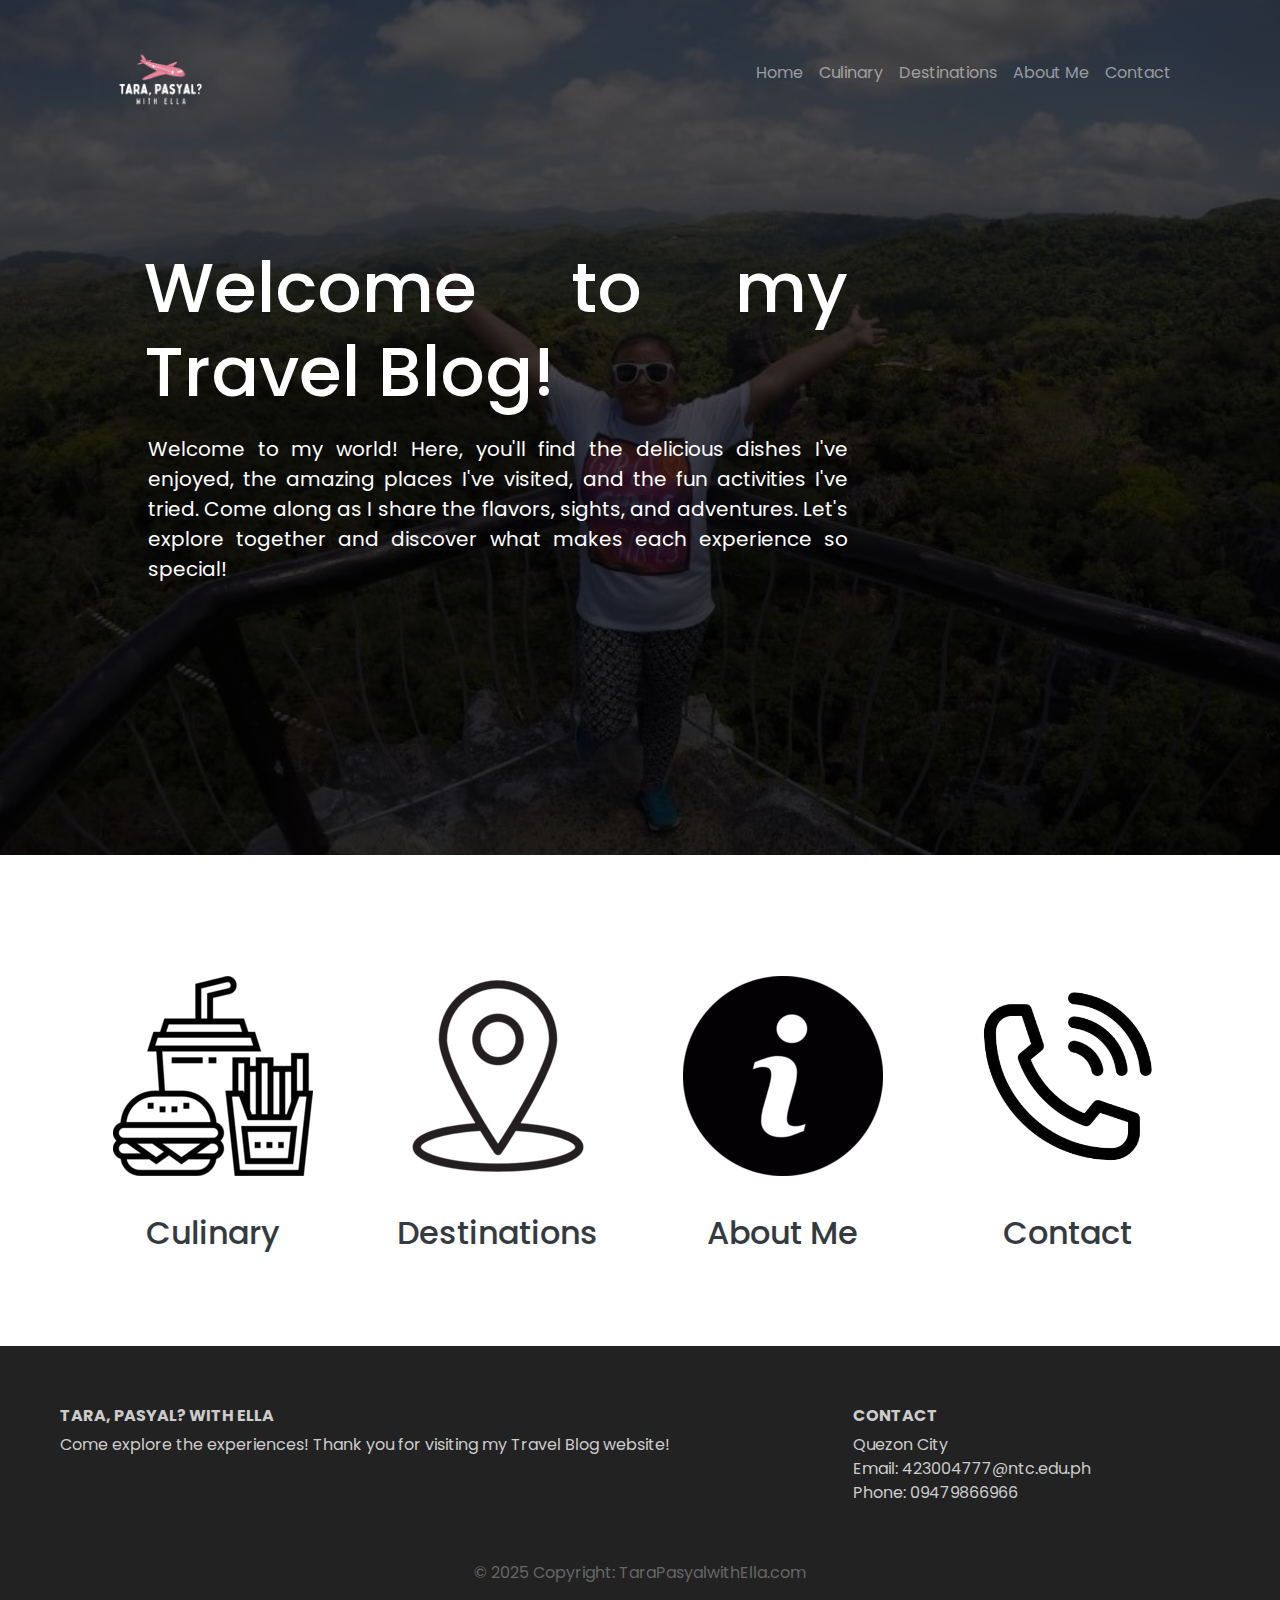
==== index.html @ a1c51191 "Update and rename homepage.html to index.html" ====
<!doctype html>
<html lang="en">
  <head>
    <!-- Required meta tags -->
    <meta charset="utf-8">
    <meta name="viewport" content="width=device-width, initial-scale=1, shrink-to-fit=no">

    <!-- Bootstrap CSS -->
    <link rel="stylesheet" href="https://cdn.jsdelivr.net/npm/bootstrap@4.3.1/dist/css/bootstrap.min.css" integrity="sha384-ggOyR0iXCbMQv3Xipma34MD+dH/1fQ784/j6cY/iJTQUOhcWr7x9JvoRxT2MZw1T" crossorigin="anonymous">
    <link rel="stylesheet" href="style.css">

    <title>Tara, Pasyal?</title>
  </head>
  <body>
    <section class="header">
        <div class="container">

            <nav class="navbar navbar-expand-lg navbar-dark justify-content-between">
                <a class="navbar-brand d-flex align-items-center" href="homepage.html">
                    <img class="img-fluid" src="Images/logo.png" alt="logo" style="height: 120px; margin-right: 10px;">
                  </a>                
                  <button class="navbar-toggler" type="button" data-toggle="collapse" data-target="#navbarSupportedContent" aria-controls="navbarSupportedContent" aria-expanded="false" aria-label="Toggle navigation">
                  <span class="navbar-toggler-icon"></span>
                </button>
              
                <div class="collapse navbar-collapse" id="navbarSupportedContent">
                    <ul class="navbar-nav ml-auto my-2 my-lg-0 navbar-nav-scroll" style="--bs-scroll-height: 100px;">
                        <li class="nav-item">
                            <a class="nav-link" href="homepage.html" onMouseOver="this.style.color= 'pink'" onMouseOut="this.style.color='white'">Home</a>
                          </li>
                    <li class="nav-item">
                      <a class="nav-link" href="culinary.html" onMouseOver="this.style.color= 'pink'" onMouseOut="this.style.color='white'">Culinary</a>
                    </li>
                    <li class="nav-item">
                        <a class="nav-link" href="destinations.html" onMouseOver="this.style.color= 'pink'" onMouseOut="this.style.color='white'">Destinations</a>
                      </li>
                      <li class="nav-item">
                        <a class="nav-link" href="about.html" onMouseOver="this.style.color= 'pink'" onMouseOut="this.style.color='white'">About Me</a>
                      </li>
                      <li class="nav-item">
                        <a class="nav-link" href="contact.html" onMouseOver="this.style.color= 'pink'" onMouseOut="this.style.color='white'">Contact</a>
                      </li>
                  </ul>
                </div>
            </div>
              </nav>
            <!--navbar ends here -->


 <!-- Wrap all content inside this div -->
 <div class="main-content">
    
    <!-- Middle Section -->
<div class="middle text-center text-lg-start px-3">
    <h1 class="text-white fw-bold">Welcome to my Travel Blog!</h1>
    <p class="text-white">
        Welcome to my world! Here, you'll find the delicious dishes I've enjoyed, the amazing places I've visited, 
        and the fun activities I've tried. Come along as I share the flavors, sights, and adventures. Let's explore 
        together and discover what makes each experience so special!
    </p>
</div>

<!-- Images Section -->
<section id="effects">
    <div class="container">
        <div class="row justify-content-center gy-4">
            <div class="col-lg-3 col-md-6 col-sm-12">
                <div class="text-center">
                    <a href="culinary.html" class="text-decoration-none text-dark">
                        <div class="card-img">
                            <img class="img-fluid rounded" src="Images/food.png" alt="Culinary">
                        </div>
                        <div class="body">
                            <h2 class="fs-4 mt-2">Culinary</h2>
                        </div>
                    </a>
                </div>
            </div>

            <div class="col-lg-3 col-md-6 col-sm-12">
                <div class="text-center">
                    <a href="destinations.html" class="text-decoration-none text-dark">
                        <div class="card-img">
                            <img class="img-fluid rounded" src="Images/places.png" alt="Destinations">
                        </div>
                        <div class="body">
                            <h2 class="fs-4 mt-2">Destinations</h2>
                        </div>
                    </a>
                </div>
            </div>

            <div class="col-lg-3 col-md-6 col-sm-12">
                <div class="text-center">
                    <a href="about.html" class="text-decoration-none text-dark">
                        <div class="card-img">
                            <img class="img-fluid rounded" src="Images/about.png" alt="About">
                        </div>
                        <div class="body">
                            <h2 class="fs-4 mt-2">About Me</h2>
                        </div>
                    </a>
                </div>
            </div>

            <div class="col-lg-3 col-md-6 col-sm-12">
                <div class="text-center">
                    <a href="contact.html" class="text-decoration-none text-dark">
                        <div class="card-img">
                            <img class="img-fluid rounded" src="Images/contact.png" alt="Contact" height="200" width="200">
                        </div>
                        <div class="body">
                            <h2 class="fs-4 mt-2">Contact</h2>
                        </div>
                    </a>
                </div>
            </div>
        </div>
    </div>
</section>


    <!-- Footer -->
<footer class="page-footer">
    <div class="container-fluid">
        <div class="row">
            <div class="col-lg-8 col-md-8 col-sm-12">
                <h6 class="text-uppercase font-weight-bold">Tara, Pasyal? with Ella</h6>
                <p>Come explore the experiences! Thank you for visiting my Travel Blog website!</p>
            </div>
            <div class="col-lg-4 col-md-4 col-sm-12">
                <h6 class="text-uppercase font-weight-bold">Contact</h6>
                <p>Quezon City<br/>
                Email: 423004777@ntc.edu.ph<br/>
                Phone: 09479866966</p>
            </div>
        </div>
        <div class="footer-copyright text-center">© 2025 Copyright: TaraPasyalwithElla.com</div>
    </div>
</footer>

    
    <!-- jQuery first, then Popper.js, then Bootstrap JS -->
    <script src="https://code.jquery.com/jquery-3.3.1.slim.min.js" integrity="sha384-q8i/X+965DzO0rT7abK41JStQIAqVgRVzpbzo5smXKp4YfRvH+8abtTE1Pi6jizo" crossorigin="anonymous"></script>
    <script src="https://cdn.jsdelivr.net/npm/bootstrap@4.3.1/dist/js/bootstrap.min.js" integrity="sha384-JjSmVgyd0p3pXB1rRibZUAYoIIy6OrQ6VrjIEaFf/nJGzIxFDsf4x0xIM+B07jRM" crossorigin="anonymous"></script>
  </body>
</html>
---- style.css ----
@import url('https://fonts.googleapis.com/css2?family=Poppins:ital@1&display=swap');
*{
    margin: 0px;
    padding: 0px;
    box-sizing: border-box;
    font-family: 'Poppins', sans-serif;
}

/* Adding the background img for header */
.header{
    background-image: linear-gradient(rgba(0, 0, 0, 0.7), rgba(0, 0, 0, 0.7)),
    url("Images/2.jpg");
    width: 100%;
    height: 95vh;
    background-position: center;
    background-size: cover;  
}

#effects {
  padding-top: 90px;  /* Adds spacing above and below */
  text-align: center;
  height: 30rem;
}

/* For homepage welcome */
.middle h1 {
  text-align: justify; /* Justifies paragraph */
  max-width: 800px; /* Restricts width for better readability */
  margin: 0 auto; /* Centers text block */
  padding-left: 6rem;
}

.middle p {
  text-align: justify; /* Justifies paragraph */
  max-width: 800px; /* Restricts width for better readability */
  margin: 0 auto; /* Centers text block */
}

/* For food, activities, etc */
.header1 {
  background-color: #222;
  width: 100%;
  height: 7vh;
  background-position: center;
  background-size: cover; 
}

/* Container styling */
.card-container {
  display: flex;
  flex-wrap: wrap;
  justify-content: center; 
}

/* Card body styling */
.card-body {
    padding: 20px;
}

.card-title {
    font-size: 1.5rem;
    margin-bottom: 10px;
}

.card-text {
    font-size: 1rem;
    color: #555;
}

.card {
  margin: 10px; 
  margin-top: 30px;
  margin-bottom: 30px;
  box-shadow: 0 4px 8px rgba(0, 0, 0, 0.1); 
  border-radius: 10px; 
  transition: transform 0.2s; 
}

.card:hover {
  transform: scale(1.05); 
}
.card-img-top {
  border-top-left-radius: 10px;
  border-top-right-radius: 10px;
  height: 300px; 
  object-fit: cover; 
}

.description1 {
  padding: 90px 0; 
  text-align: center;
  font-size: 18px;
  background-color: #222;
}


/* Adjusting the position of text */
.middle {
    display: flex;
    justify-content: start;
    align-items: center;
    height: 80vh;
    width: 70%;
    flex-direction: column;
    gap: 20px;
    padding: 10vh 5vw;
  }

/* Homepage part description */

.card-img img {
  transition: transform 0.3s ease-in-out;
}

.card-img img:hover {
  transform: scale(1.05);
}


 /* For about page only */
  .middle1 {
    display: flex;
    justify-content: start;
    align-items: center;
    height: 80vh;
    width: 70%;
    flex-direction: column;
    gap: 20px;
    padding: 2.5rem;
  }
  .middle1 h1 {
    padding-top: 20px;
    padding-left: 300px;
    font-size: 90px;
  }

  .middle1 p {
    font-size: 30px;
    display: flex;
    width: 1500px;
    padding-left: 400px;
    color: #ccc;
  }
   /* For about page only end*/
  /* For food, activities, etc, end */ 

  /* Changing font size of text in the middle */
  .middle h1 {
    padding-top: 10px;
    font-size: 70px;
    display: flex;
  }
 
  .middle p {
    font-size: 20px;
    display: flex;
    width: 900px;
    padding-left: 100px;
    color: #ccc;
  }

  /* Description section */
.description {
    padding: 50px 0; 
    text-align: center;
}

.description p {
    font-size: 35px;
    color: #666;
    line-height: 1.6;
    text-align: center;
    padding-left: 70px;
}

/* About Me */
.aboutMe .title {
  font-size: 35px;
  padding-top: 50px;
  letter-spacing: 5px;
}

.headerab {
  background-image: linear-gradient(rgba(0, 0, 0, 0.7), rgba(0, 0, 0, 0.7)),
  url("Images/1.jpg");
  width: 100%;
  height: 95vh;
  background-position: center;
  background-size: cover;  
}

.headercon {
  background-image: linear-gradient(rgba(0, 0, 0, 0.7), rgba(0, 0, 0, 0.7)),
  url("Images/3.jpg");
  width: 100%;
  height: 95vh;
  background-position: center;
  background-size: cover;  
}

.aboutMe .description2 {
  font-size: 20px;
  padding-top: 20px;
  text-align: left;
}

.aboutMe .description3 {
  font-size: 20px;
  padding-top: 20px;
}

.aboutMe .description3.name {
  padding-left: 30px;
  padding-top:0px;
}

    /* Images and text */
  .card-img img {
    margin-bottom: 30px;
    margin-top: 20px;
    overflow: hidden;
    transition: all 1.3 ease;
  }

  .card-img img {
overflow: hidden;
transition: all 1.3 ease;
  }

  .body h2 {
margin-top: 10px; 
margin-bottom: 100px; 
    }
  .card-img:hover img {
  transform: scale(1.2);
  }

  .page-footer {
    background-color: #222; 
    color: #ccc; 
    padding: 60px 0 30px; 
    width: 100%; 
  }
    .page-footer .container-fluid {
      width: 100%;
      max-width: 1200px; /* Restrict width for better spacing */
      margin: 0 auto;
      padding: 0 20px; /* Ensure some spacing on sides */
  }


.footer-copyright {
  color: #666;
  padding: 40px 0;
  width: 100%;
}

/* contact form */

.aboutMe {
  text-align: center;
  padding: 50px 0;
  padding-bottom: 50px;
}

.aboutMe .row {
  display: flex;
  justify-content: center;
  align-items: center;
  width: 100%;
}

form {
  background: #222;
  padding: 30px;
  border-radius: 10px;
  box-shadow: 0 4px 8px rgba(0, 0, 0, 0.1);
}

.form-label {
  color: #ccc;
  font-size: 16px;
  margin-bottom: 5px;
}

.form-control {
  background: #ccc;
  border: none;
  padding: 10px;
  border-radius: 5px;
}

.form-control::placeholder {
  color: #222;
}

.btn-dark {
  background: #000;
  color: #fff;
  padding: 10px;
  border-radius: 5px;
  cursor: pointer;
  transition: 0.3s;
}

.btn-dark:hover {
  background: #444;
}
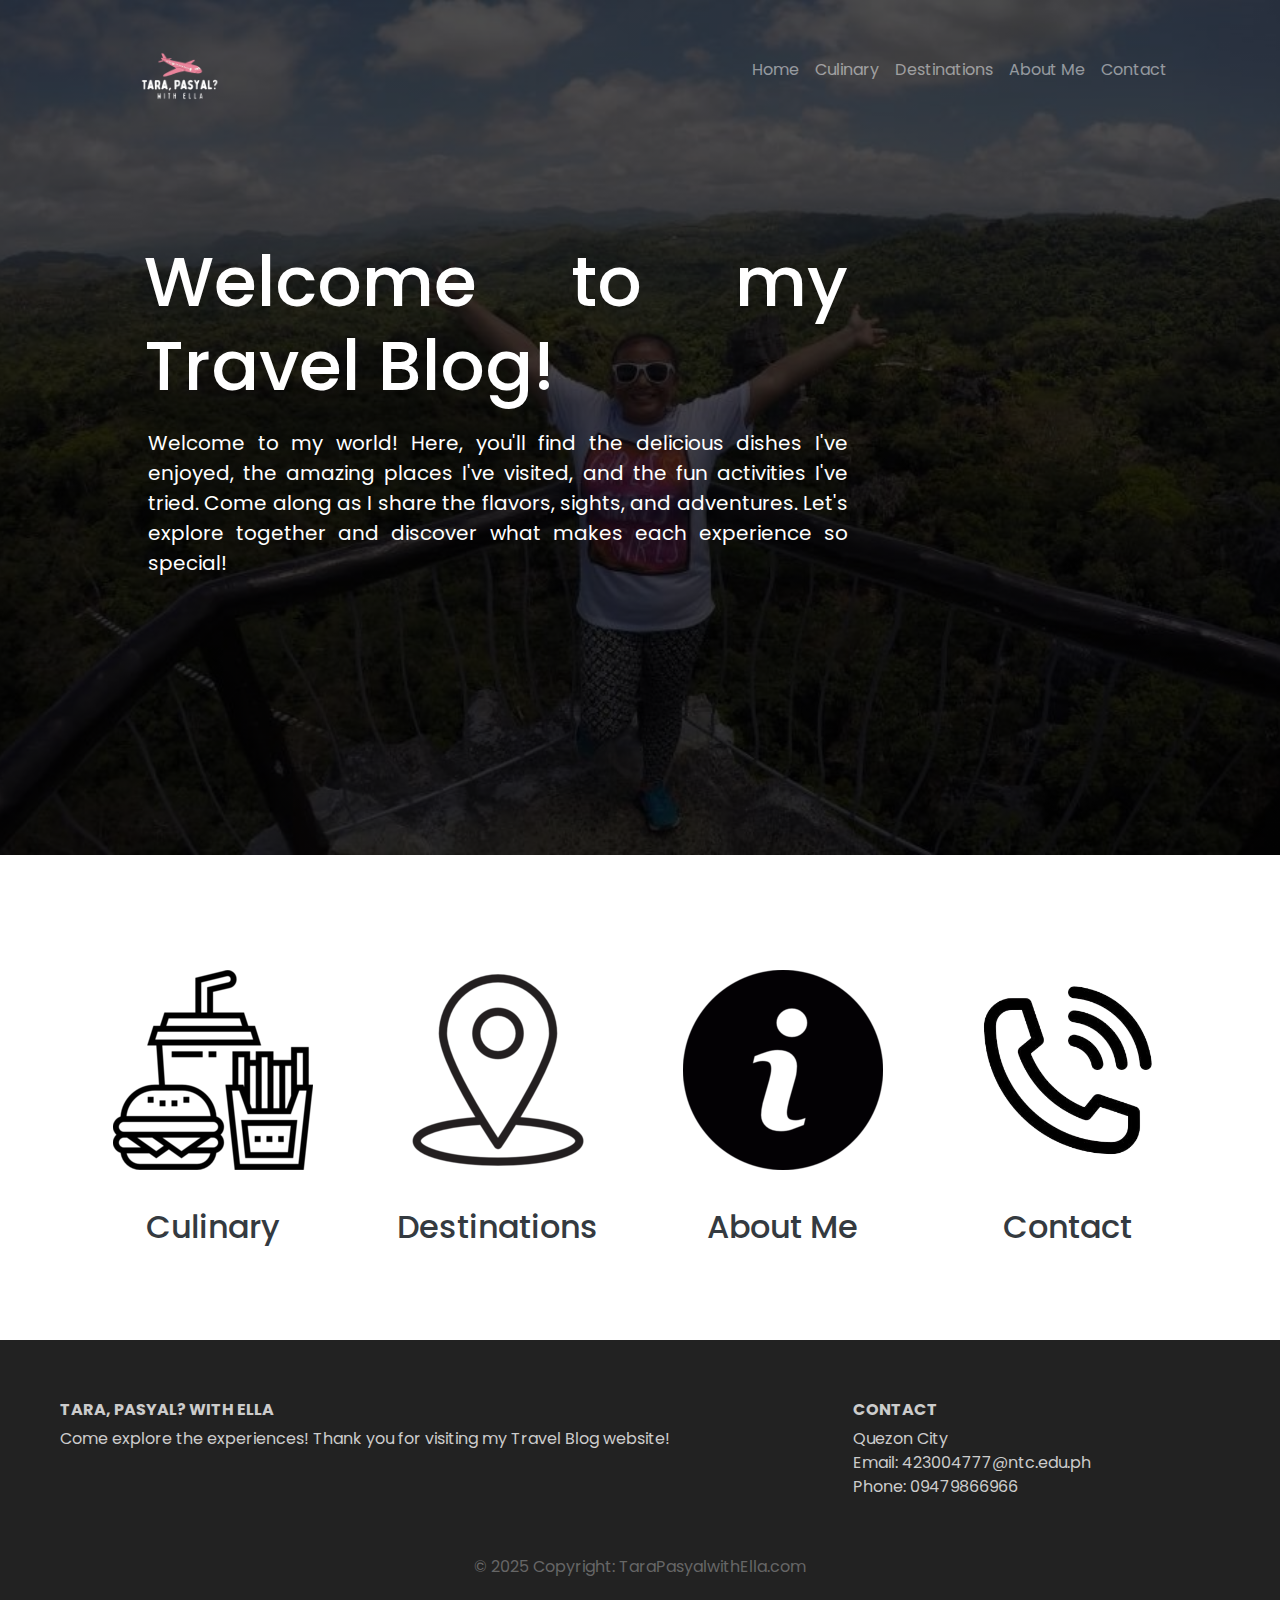
==== commit cfdd8b39: "Update and rename homepage.html to index.html" ====
--- a/index.html
+++ b/index.html
@@ -17,7 +17,7 @@
 
             <nav class="navbar navbar-expand-lg navbar-dark justify-content-between">
                 <a class="navbar-brand d-flex align-items-center" href="homepage.html">
-                    <img class="img-fluid" src="Images/logo.png" alt="logo" style="height: 120px; margin-right: 10px;">
+                    <img class="img-fluid logo" src="Images/logo.png" alt="logo" style="height: 110px; margin-right: 10px;">
                   </a>                
                   <button class="navbar-toggler" type="button" data-toggle="collapse" data-target="#navbarSupportedContent" aria-controls="navbarSupportedContent" aria-expanded="false" aria-label="Toggle navigation">
                   <span class="navbar-toggler-icon"></span>
--- a/style.css
+++ b/style.css
@@ -38,9 +38,9 @@
 
 /* For food, activities, etc */
 .header1 {
-  background-color: #222;
-  width: 100%;
-  height: 7vh;
+  background-color: #222; /* ito yung sa header sa culinary at destin */
+  width: 100%;
+  height: 15vh;
   background-position: center;
   background-size: cover; 
 }
@@ -86,12 +86,29 @@
   object-fit: cover; 
 }
 
-.description1 {
-  padding: 90px 0; 
+.description1 { 
+  padding: 30px 0; 
   text-align: center;
   font-size: 18px;
-  background-color: #222;
-}
+   background-color: #222;/* ito na yung sa description ng header */
+}
+
+.navbar-brand .logo {
+  height: 110px;  /* Adjust as needed */
+  margin-left: 20px; /* Moves logo right */
+  margin-right: 20px; /* Adds spacing */
+}
+
+.navbar {
+  display: flex;
+  align-items: center;
+  padding: 10px 20px; /* Adjust for better spacing */
+}
+
+.navbar-nav {
+  margin-left: auto; /* Keeps the nav links from shifting */
+}
+
 
 
 /* Adjusting the position of text */
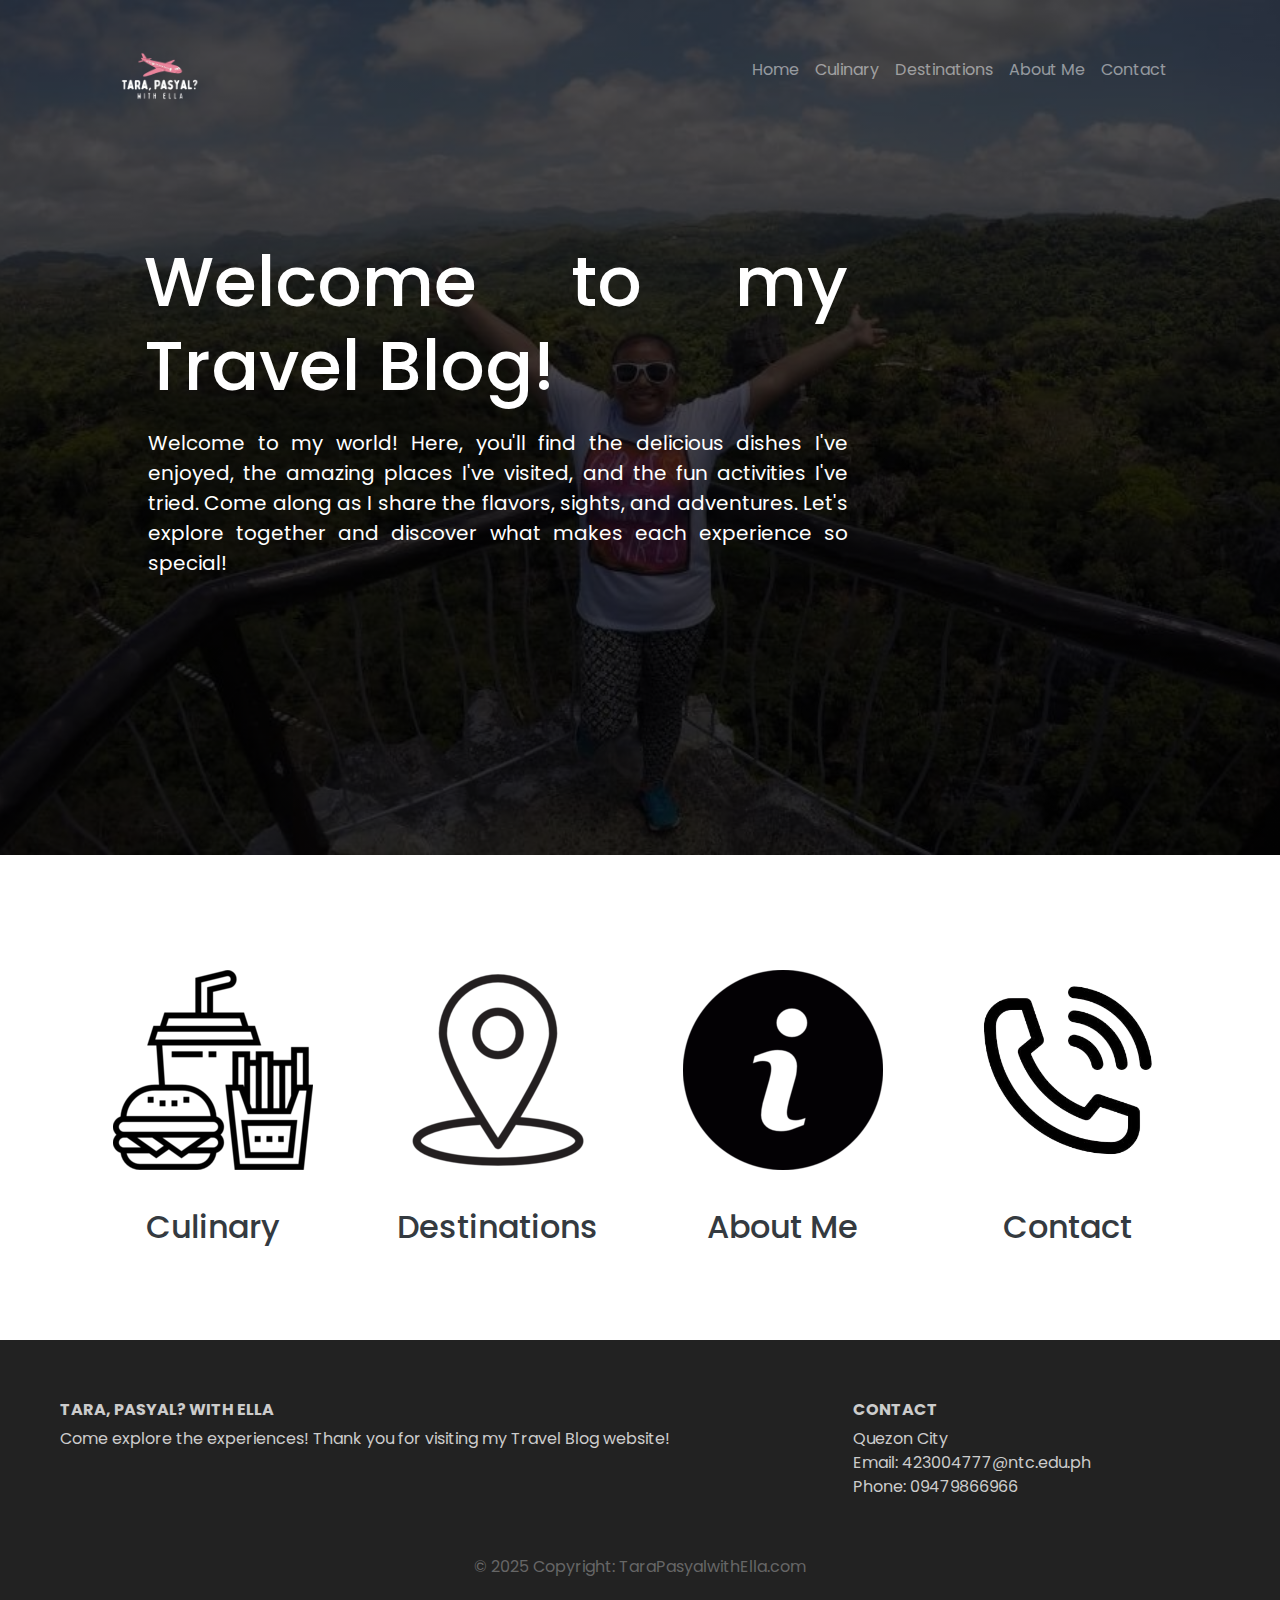
==== commit 4677334b: "Add files via upload" ====
--- a/index.html
+++ b/index.html
@@ -16,7 +16,7 @@
         <div class="container">
 
             <nav class="navbar navbar-expand-lg navbar-dark justify-content-between">
-                <a class="navbar-brand d-flex align-items-center" href="homepage.html">
+                <a class="navbar-brand d-flex align-items-center" href="index.html">
                     <img class="img-fluid logo" src="Images/logo.png" alt="logo" style="height: 110px; margin-right: 10px;">
                   </a>                
                   <button class="navbar-toggler" type="button" data-toggle="collapse" data-target="#navbarSupportedContent" aria-controls="navbarSupportedContent" aria-expanded="false" aria-label="Toggle navigation">
@@ -26,7 +26,7 @@
                 <div class="collapse navbar-collapse" id="navbarSupportedContent">
                     <ul class="navbar-nav ml-auto my-2 my-lg-0 navbar-nav-scroll" style="--bs-scroll-height: 100px;">
                         <li class="nav-item">
-                            <a class="nav-link" href="homepage.html" onMouseOver="this.style.color= 'pink'" onMouseOut="this.style.color='white'">Home</a>
+                            <a class="nav-link" href="index.html" onMouseOver="this.style.color= 'pink'" onMouseOut="this.style.color='white'">Home</a>
                           </li>
                     <li class="nav-item">
                       <a class="nav-link" href="culinary.html" onMouseOver="this.style.color= 'pink'" onMouseOut="this.style.color='white'">Culinary</a>
@@ -144,4 +144,4 @@
     <script src="https://code.jquery.com/jquery-3.3.1.slim.min.js" integrity="sha384-q8i/X+965DzO0rT7abK41JStQIAqVgRVzpbzo5smXKp4YfRvH+8abtTE1Pi6jizo" crossorigin="anonymous"></script>
     <script src="https://cdn.jsdelivr.net/npm/bootstrap@4.3.1/dist/js/bootstrap.min.js" integrity="sha384-JjSmVgyd0p3pXB1rRibZUAYoIIy6OrQ6VrjIEaFf/nJGzIxFDsf4x0xIM+B07jRM" crossorigin="anonymous"></script>
   </body>
-</html>
+</html>--- a/style.css
+++ b/style.css
@@ -4,6 +4,7 @@
     padding: 0px;
     box-sizing: border-box;
     font-family: 'Poppins', sans-serif;
+  
 }
 
 /* Adding the background img for header */
@@ -93,11 +94,6 @@
    background-color: #222;/* ito na yung sa description ng header */
 }
 
-.navbar-brand .logo {
-  height: 110px;  /* Adjust as needed */
-  margin-left: 20px; /* Moves logo right */
-  margin-right: 20px; /* Adds spacing */
-}
 
 .navbar {
   display: flex;
